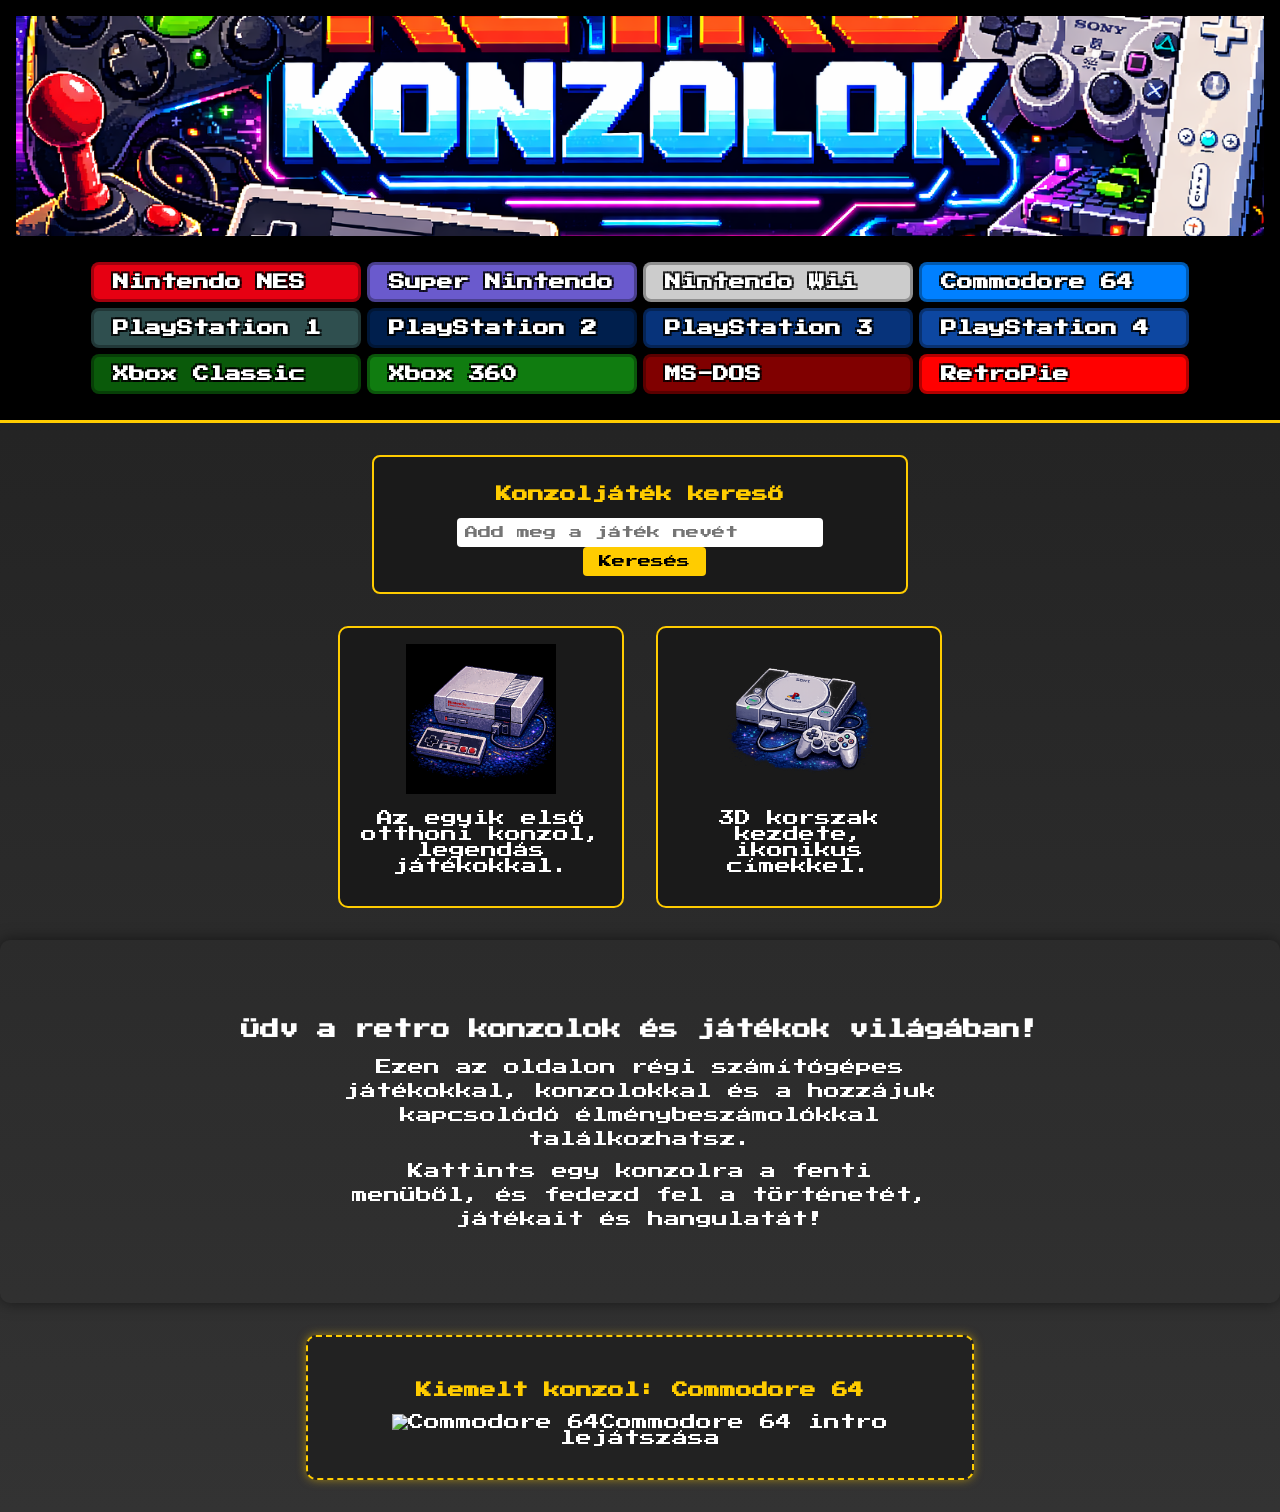
==== index.html @ d12db38b "Update index.html" ====
<!DOCTYPE html>
<html lang="hu">
<head>
  <meta charset="UTF-8">
  <meta name="viewport" content="width=device-width, initial-scale=1.0">
  <title>Retro Konzolok – Főoldal</title>
  <link rel="stylesheet" href="style.css">
  


  <!-- Retro pixel betűtípus -->
  <link href="https://fonts.googleapis.com/css2?family=Press+Start+2P&display=swap" rel="stylesheet">
</head>
<body>
 
<header> 
	<div class="hero-logo"> 
		<img src="images/retro-logo3.png" alt="Retro Konzolok"> 
	</div>
	<nav>
		<ul> 
			<li><a class="nes" href="nes.html">Nintendo NES</a></li>
			<li><a class="snes" href="snes.html">Super Nintendo</a></li>
			<li><a class="wii" href="wii.html">Nintendo Wii</a></li>
			<li><a class="c64" href="c64.html">Commodore 64</a></li>
			<li><a class="ps1" href="ps1.html">PlayStation 1</a></li>
			<li><a class="ps2" href="ps2.html">PlayStation 2</a></li>
			<li><a class="ps3" href="ps3.html">PlayStation 3</a></li>
			<li><a class="ps4" href="ps4.html">PlayStation 4</a></li>
			<li><a class="xbox" href="xbox.html">Xbox Classic</a></li>
			<li><a class="xbox360" href="xbox360.html">Xbox 360</a></li>
			<li><a class="dos" href="dos.html">MS-DOS</a></li>
			<li><a class="retropie" href="retropie.html">RetroPie</a></li>
		</ul>
	</nav> 
</header>

  <main>
	<section class="search-section">
		<h2>Konzoljáték kereső</h2>
		<input type="text" id="consoleSearch" placeholder="Add meg a játék nevét">
		<button onclick="searchConsole()">Keresés</button>
	</section>
	
<section class="console-cards">
  <div class="card">
    <img src="images/nes-card.png" alt="NES">

    <p>Az egyik első otthoni konzol, legendás játékokkal.</p>
  </div>
  <div class="card">
    <img src="images/ps1-card.png" alt="Playstation 1">
    <p>3D korszak kezdete, ikonikus címekkel.</p>
  </div>
</section>


    <section class="hero">
      <h2>Üdv a retro konzolok és játékok világában!</h2>
      <p>Ezen az oldalon régi számítógépes játékokkal, konzolokkal és a hozzájuk kapcsolódó élménybeszámolókkal találkozhatsz.</p>
      <p>Kattints egy konzolra a fenti menüből, és fedezd fel a történetét, játékait és hangulatát!</p>
    </section>
	<section class="featured-console">
  <h2>Kiemelt konzol: Commodore 64</h2>
  <img src="images/c64-card.png" alt="Commodore 64" class="featuredmítógépe volt, amely rengeteg klasszikus játékot hozott el nekünk.</p>

  </main>

  <footer>
    <p>&copy; 2025 Retro Konzolok | Készítette: HuSkizo</p>
  </footer>

<audio autoplay loop>
  <source src="audio/retro-theme.mp3" type="audio/mpeg">Commodore 64 intro lejátszása

</audio>


  <script src="script.js"></script>
</body>
</html>
---- style.css ----
/* Alap stílus */
body {
  font-family: 'Press Start 2P', monospace, sans-serif;
  background: linear-gradient(180deg, #1e1e1e, #333);
  color: #fff;
  margin: 0;
  padding: 0;
  text-align: center;
}

header {
  background: #000;
  padding: 1rem;
  border-bottom: 3px solid #ffcc00;
}

header h1 {
  margin: 0;
  color: #ffcc00;
  font-size: 1.2rem;
}

.header-container {
  display: flex;
  align-items: center;
  justify-content: space-between;
  flex-wrap: wrap;
}

.hero-logo { width: 100%; 
            height: 220px; /* a banner magassága */ 
            overflow: hidden; /* levágja a fekete keretet */
           }

.hero-logo img 
      {  width: 100%;
         height: 100%;
         object-fit: cover; /* kitölti a teret */ 
         object-position: center; 
         display: block;
      }


 nav ul {
  list-style: none;
  padding: 10px;
  margin: 1rem auto 0;
  display: flex;
  flex-wrap: wrap;
  justify-content: center;
  gap: 6px;
  max-width: 1840px;
}

nav a {
  color: #fff;
  text-decoration: none;
  padding: 0.6rem 1.2rem;
  border-radius: 8px;
  transition: 0.3s;
  display: flex;
  align-items: center;
  justify-content: flex-start;
  width: 270px; /*megnövelt szélesség*/ 
  height: 40px ;
  box-sizing: border-box;
  border: 3px solid rgba(0, 0, 0, 0.3); 
  color: #fff;
  font-weight: bold;
  text-shadow:
    -2px -2px 0 rgba(0, 0, 0, 0.8),
     2px -2px 0 rgba(0, 0, 0, 0.8),
    -2px  2px 0 rgba(0, 0, 0, 0.8),
     2px  2px 0 rgba(0, 0, 0, 0.8);
  
} */

.menu-icon {
  width: 40px;
  height: 40px;
  margin-right: 8px;
}

/* Konzolonként más szín */
nav a.nes { background: #e60012; }
nav a.snes { background: #6a5acd; }
nav a.c64 { background: #0080ff; }
nav a.ps1 { background: #2f4f4f; }
nav a.ps2 { background: #001f4d; }
nav a.ps3 { background: #07337a; }
nav a.ps4 { background: #0d47a1; }
nav a.xbox360 { background: #107c10; }
nav a.xbox { background: #0a5a0a; }
nav a.wii { background: #cccccc; color: #fff; }
nav a.dos { background: #800000; }
nav a.retropie { background: #ff0000; }

nav a:hover {
  transform: scale(1.1);
  box-shadow: 0 0 10px #ffcc00;
}

/* Hero rész */
.hero {
  background: url("https://via.placeholder.com/1200x400?text=Retro+Konzolok") no-repeat center/cover;
  padding: 4rem 2rem;
  margin: 2rem 0;
  border-radius: 10px;
  box-shadow: 0 0 15px rgba(0,0,0,0.5);
}

.hero h2 {
  font-size: 1.2rem;
  margin-bottom: 1rem;
}

.hero p {
  max-width: 600px;
  margin: 0.5rem auto;
  line-height: 1.5;
}

footer {
  background: #111;
  padding: 1rem;
  margin-top: 2rem;
  font-size: 0.8rem;
}

/* Kiemelt konzol szekció */
.featured-console {
  background: #222;
  border: 2px dashed #ffcc00;
  padding: 2rem;
  margin: 2rem auto;
  max-width: 600px;
  border-radius: 10px;
  box-shadow: 0 0 10px rgba(255, 204, 0, 0.5);
}

.featured-console h2 {
  color: #ffcc00;
  font-size: 1rem;
  margin-bottom: 1rem;
}

.featured-console p {
  font-size: 0.8rem;
  line-height: 1.4;
}

/* Kereső szekció */
.search-section {
  margin: 2rem auto;
  padding: 1rem;
  max-width: 500px;
  background: #1a1a1a;
  border: 2px solid #ffcc00;
  border-radius: 8px;
}

.search-section h2 {
  font-size: 1rem;
  margin-bottom: 1rem;
  color: #ffcc00;
}

.search-section input[type="text"] {
  padding: 0.5rem;
  width: 70%;
  border: none;
  border-radius: 4px;
  font-family: 'Press Start 2P', monospace;
}

.search-section button {
  padding: 0.5rem 1rem;
  margin-left: 0.5rem;
  background: #ffcc00;
  color: #000;
  border: none;
  border-radius: 4px;
  cursor: pointer;
  font-family: 'Press Start 2P', monospace;
}

.search-section button:hover {
  background: #fff;
  color: #000;
}

/* Audio elrejtése */
audio {
  display: none;
}

.console-cards {
  display: flex;
  flex-wrap: wrap;
  justify-content: center;
  gap: 2rem;
  margin: 2rem auto;
  max-width: 1400px;
  height: auto;
}
.console-cards img{
  widht: 150px;
  height: 150px;
}
.card {
  background: #1a1a1a;
  border: 2px solid #ffcc00;
  border-radius: 10px;
  padding: 1rem;
  width: 250px;
  box-shadow: 0 0 10px r
}
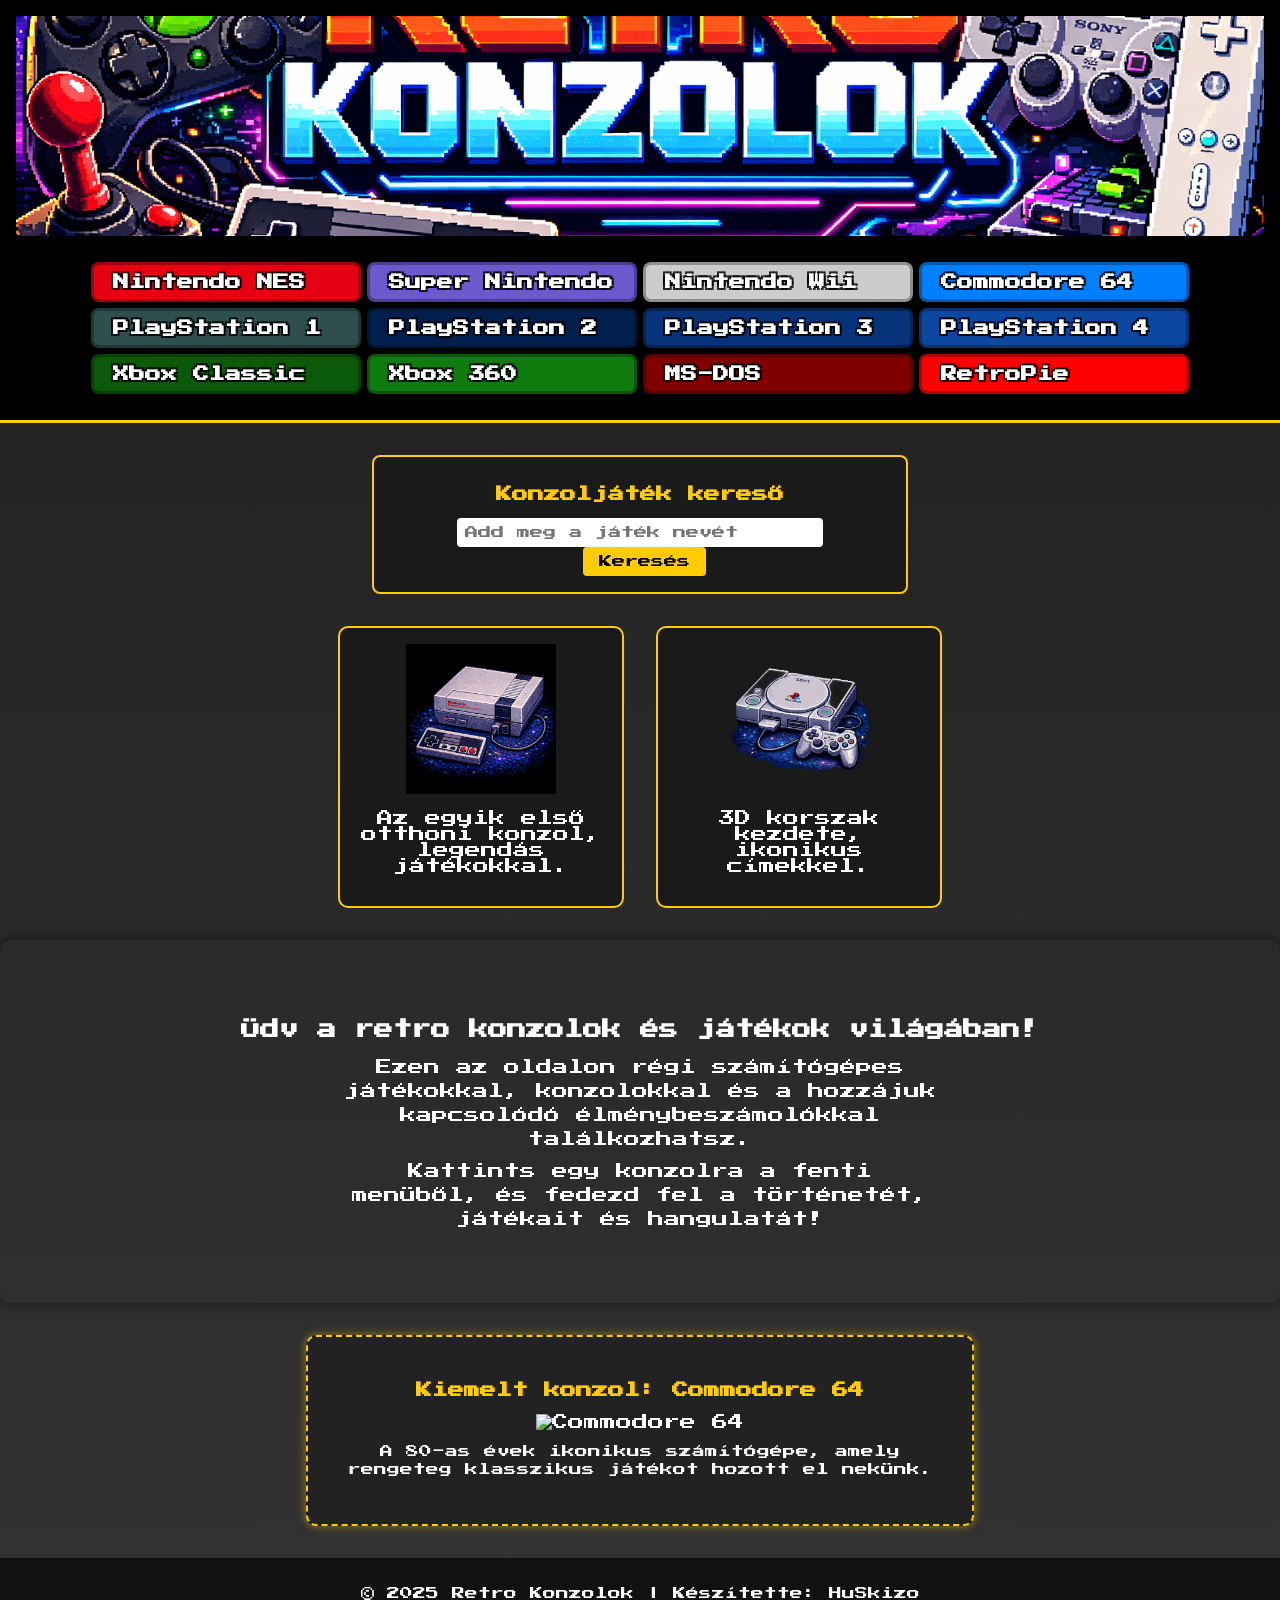
==== commit b474ce40: "Update index.html" ====
--- a/index.html
+++ b/index.html
@@ -63,7 +63,7 @@
     </section>
 	<section class="featured-console">
   <h2>Kiemelt konzol: Commodore 64</h2>
-  <img src="images/c64-card.png" alt="Commodore 64" class="featuredmítógépe volt, amely rengeteg klasszikus játékot hozott el nekünk.</p>
+  <img src="images/c64-card.png" alt="Commodore 64" class="featured"> <p>A 80-as évek ikonikus számítógépe, amely rengeteg klasszikus játékot hozott el nekünk.</p>
 
   </main>
 
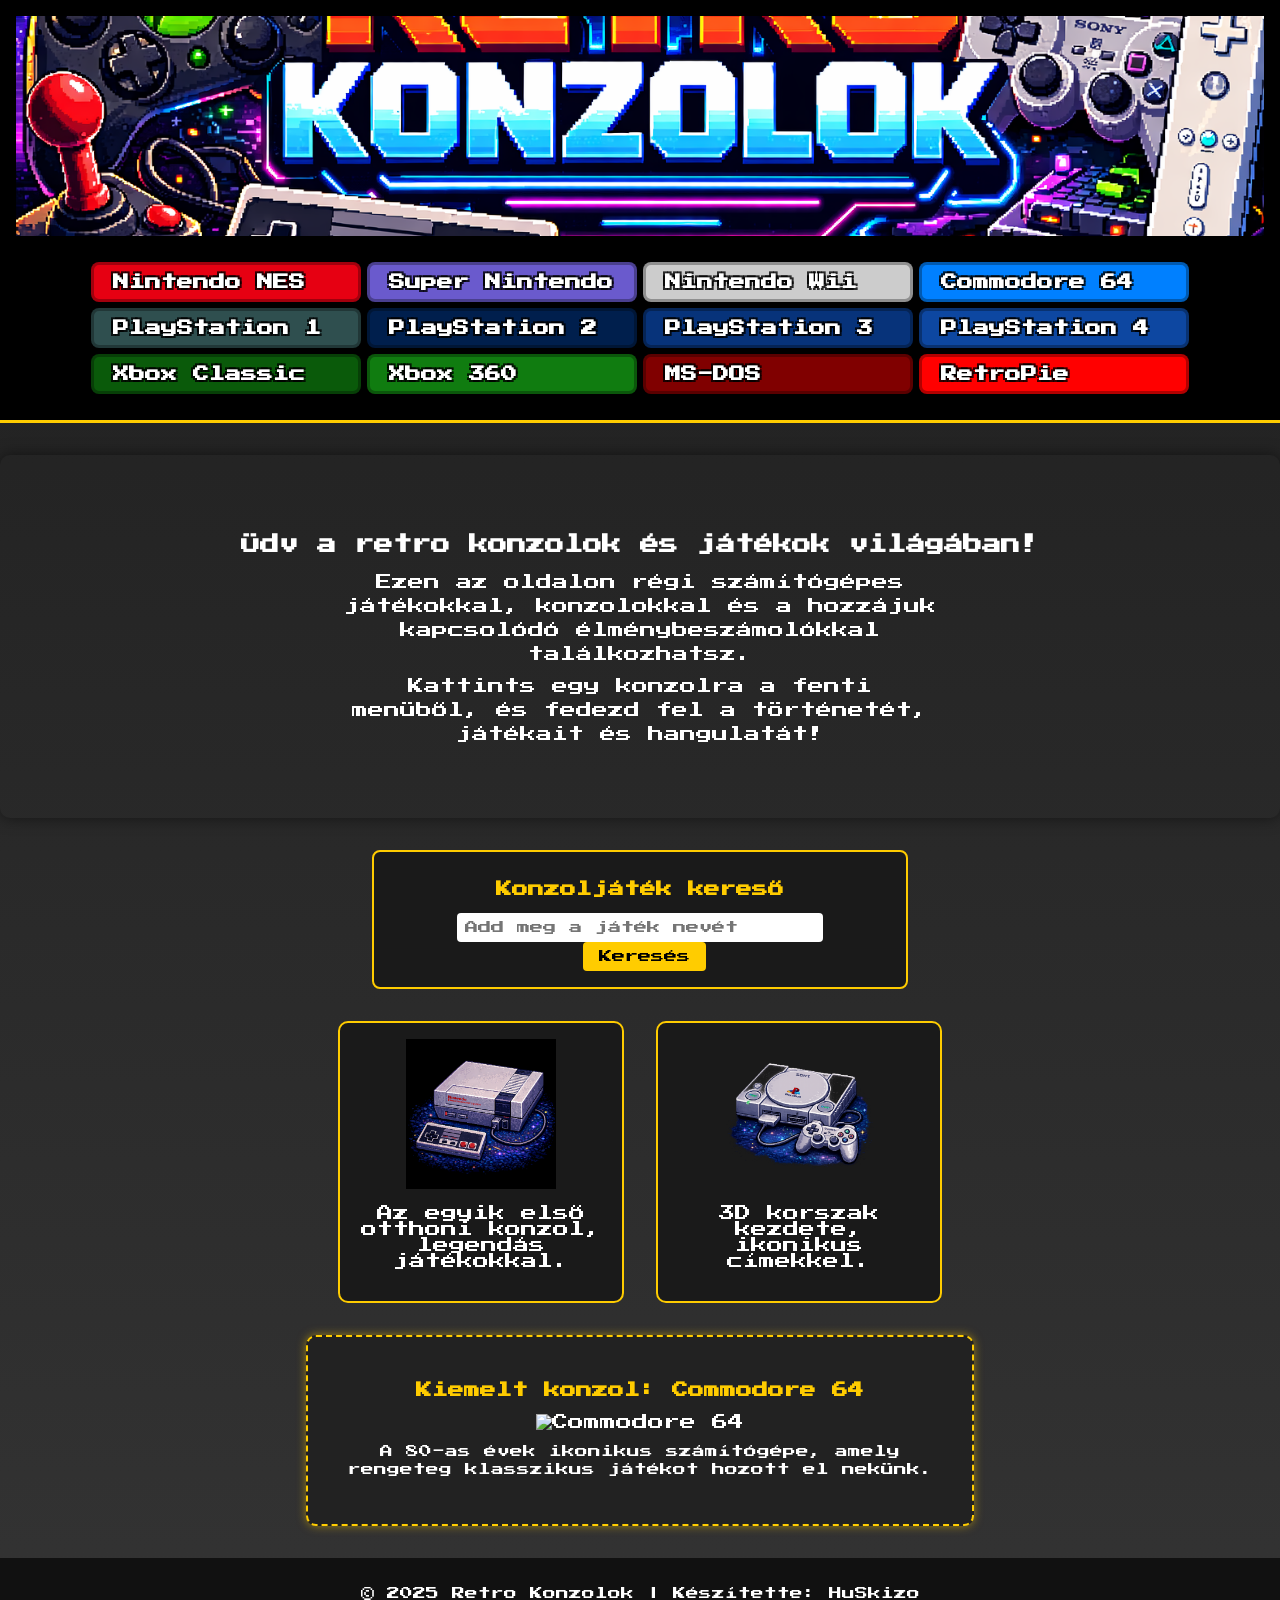
==== commit fc84ba96: "Update index.html" ====
--- a/index.html
+++ b/index.html
@@ -37,39 +37,39 @@
 </header>
 
   <main>
+	<section class="hero">
+      <h2>Üdv a retro konzolok és játékok világában!</h2>
+      <p>Ezen az oldalon régi számítógépes játékokkal, konzolokkal és a hozzájuk kapcsolódó élménybeszámolókkal találkozhatsz.</p>
+      <p>Kattints egy konzolra a fenti menüből, és fedezd fel a történetét, játékait és hangulatát!</p>
+    </section> 
+	
 	<section class="search-section">
 		<h2>Konzoljáték kereső</h2>
 		<input type="text" id="consoleSearch" placeholder="Add meg a játék nevét">
 		<button onclick="searchConsole()">Keresés</button>
 	</section>
 	
-<section class="console-cards">
-  <div class="card">
-    <img src="images/nes-card.png" alt="NES">
+	<section class="console-cards">
+  		<div class="card">
+    		<img src="images/nes-card.png" alt="NES">
+    		<p>Az egyik első otthoni konzol, legendás játékokkal.</p>
+  		</div>
+  		<div class="card">
+    		<img src="images/ps1-card.png" alt="Playstation 1">
+    		<p>3D korszak kezdete, ikonikus címekkel.</p>
+  		</div>
+	</section>
 
-    <p>Az egyik első otthoni konzol, legendás játékokkal.</p>
-  </div>
-  <div class="card">
-    <img src="images/ps1-card.png" alt="Playstation 1">
-    <p>3D korszak kezdete, ikonikus címekkel.</p>
-  </div>
-</section>
-
-
-    <section class="hero">
-      <h2>Üdv a retro konzolok és játékok világában!</h2>
-      <p>Ezen az oldalon régi számítógépes játékokkal, konzolokkal és a hozzájuk kapcsolódó élménybeszámolókkal találkozhatsz.</p>
-      <p>Kattints egy konzolra a fenti menüből, és fedezd fel a történetét, játékait és hangulatát!</p>
-    </section>
 	<section class="featured-console">
-  <h2>Kiemelt konzol: Commodore 64</h2>
-  <img src="images/c64-card.png" alt="Commodore 64" class="featured"> <p>A 80-as évek ikonikus számítógépe, amely rengeteg klasszikus játékot hozott el nekünk.</p>
-
+  		<h2>Kiemelt konzol: Commodore 64</h2>
+  		<img src="images/c64-card.png" alt="Commodore 64">
+		<p>A 80-as évek ikonikus számítógépe, amely rengeteg klasszikus játékot hozott el nekünk.</p>
+	</section>
   </main>
 
-  <footer>
-    <p>&copy; 2025 Retro Konzolok | Készítette: HuSkizo</p>
-  </footer>
+	<footer>
+    	<p>&copy; 2025 Retro Konzolok | Készítette: HuSkizo</p>
+  	</footer>
 
 <audio autoplay loop>
   <source src="audio/retro-theme.mp3" type="audio/mpeg">Commodore 64 intro lejátszása
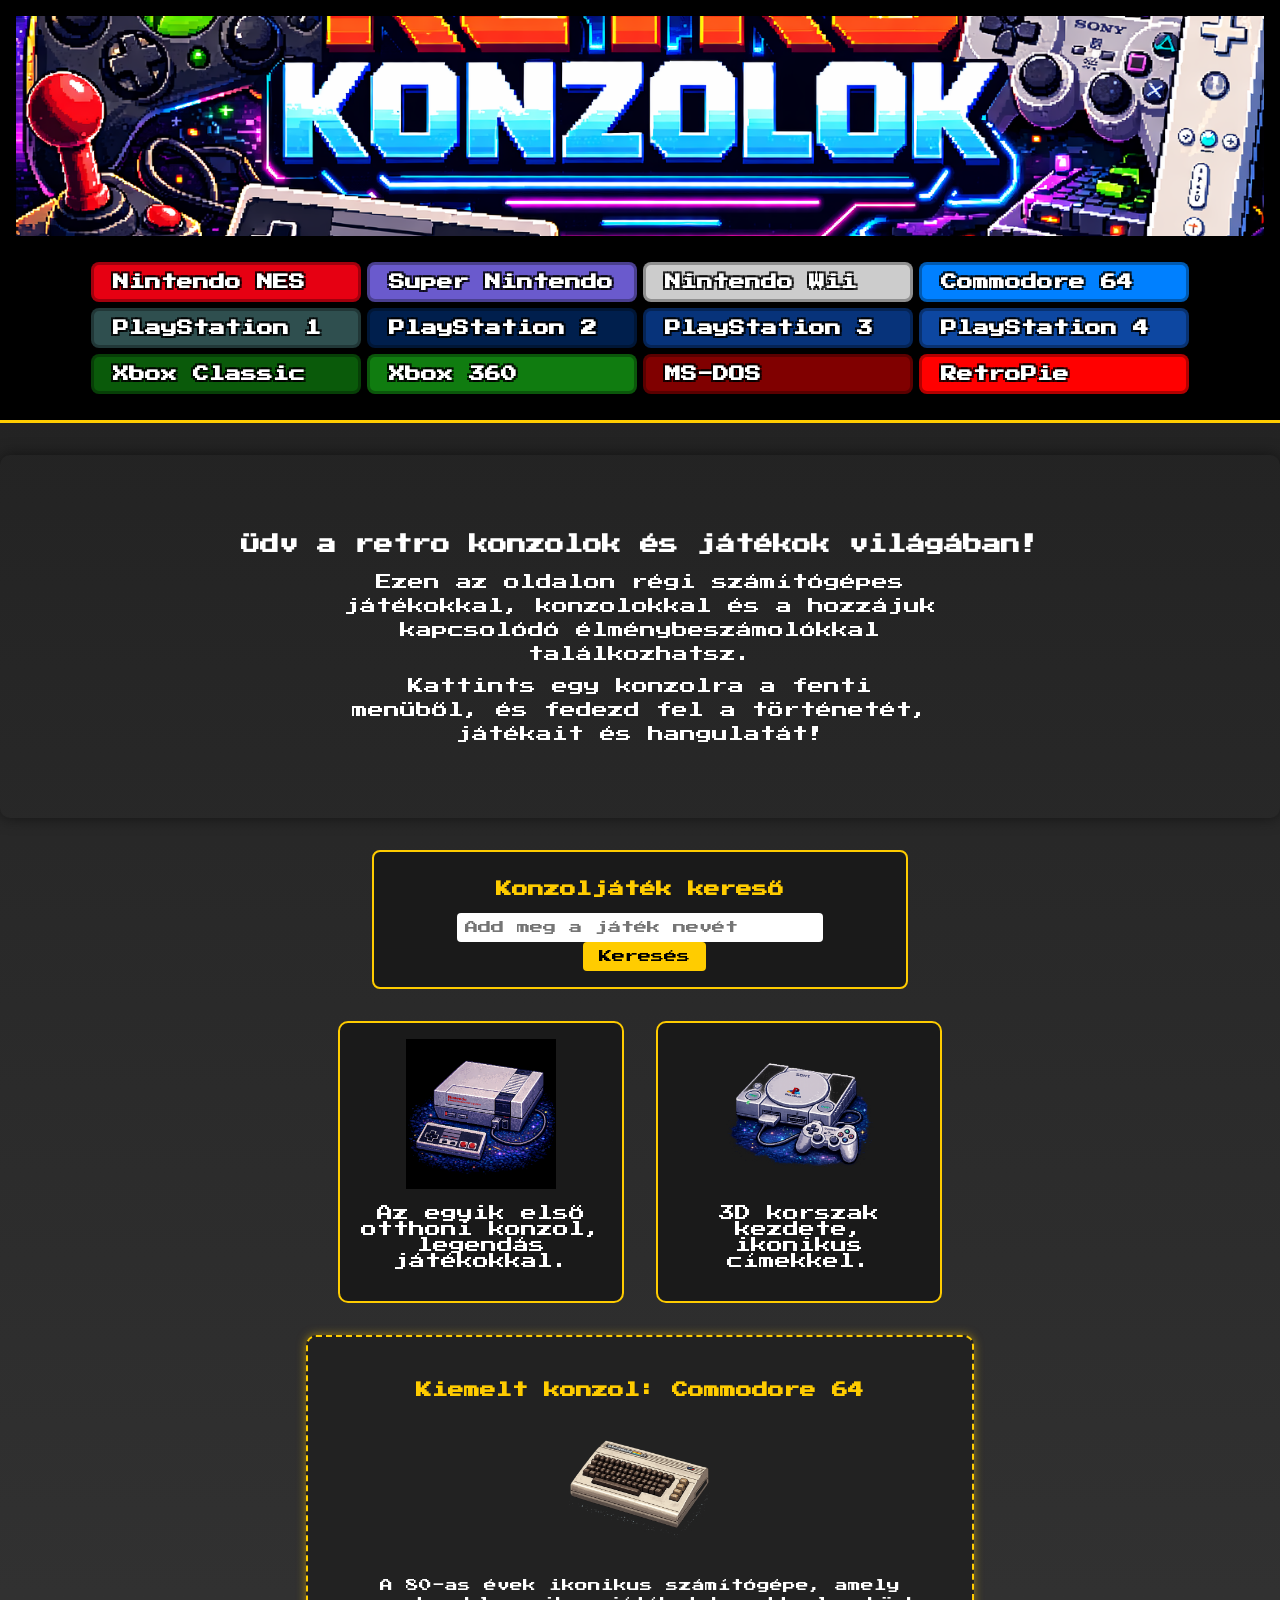
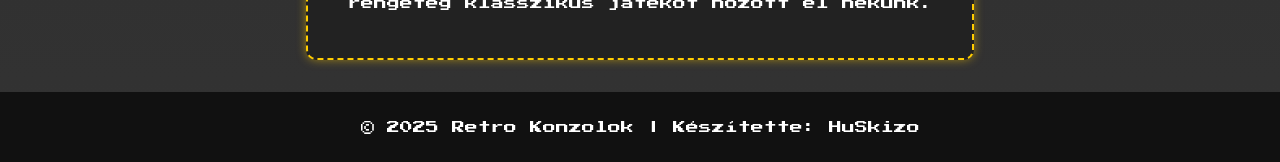
==== commit c77ad7b3: "Update index.html" ====
--- a/index.html
+++ b/index.html
@@ -62,7 +62,7 @@
 
 	<section class="featured-console">
   		<h2>Kiemelt konzol: Commodore 64</h2>
-  		<img src="images/c64-card.png" alt="Commodore 64">
+  		<img src="images/C64_2-card.png" alt="Commodore 64">
 		<p>A 80-as évek ikonikus számítógépe, amely rengeteg klasszikus játékot hozott el nekünk.</p>
 	</section>
   </main>
--- a/style.css
+++ b/style.css
@@ -148,6 +148,10 @@
   font-size: 0.8rem;
   line-height: 1.4;
 }
+.featured-console img{
+  widht: 150px;
+  height: 150px;
+}
 
 /* Kereső szekció */
 .search-section {
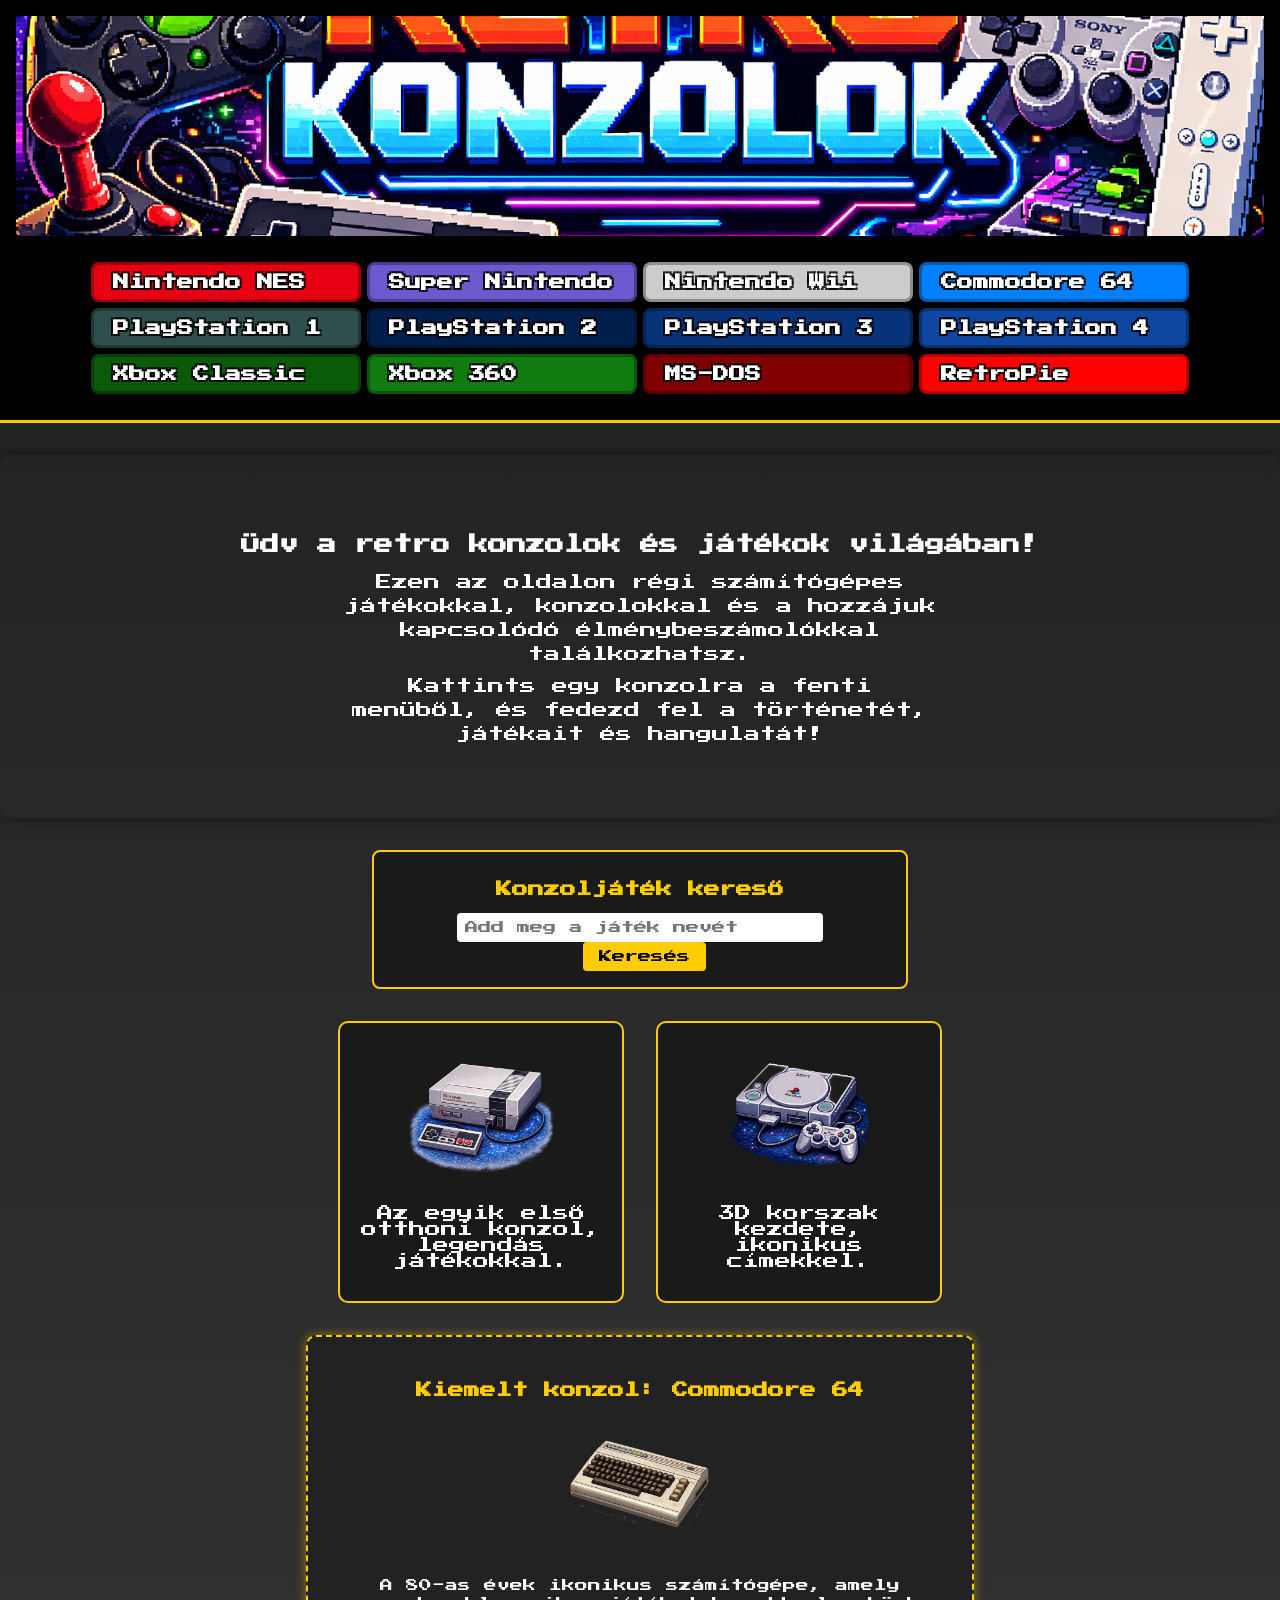
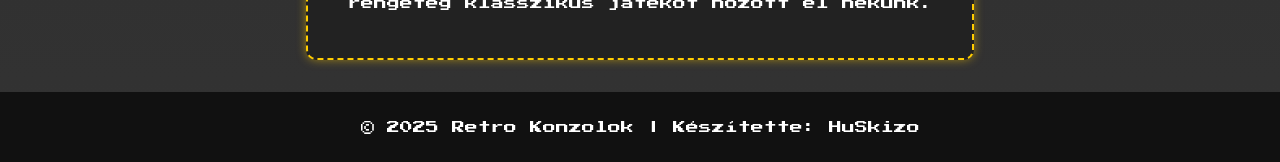
==== commit 3bf9a51c: "Update index.html" ====
--- a/index.html
+++ b/index.html
@@ -51,7 +51,7 @@
 	
 	<section class="console-cards">
   		<div class="card">
-    		<img src="images/nes-card.png" alt="NES">
+    		<img src="images/NES2-card.png" alt="NES">
     		<p>Az egyik első otthoni konzol, legendás játékokkal.</p>
   		</div>
   		<div class="card">
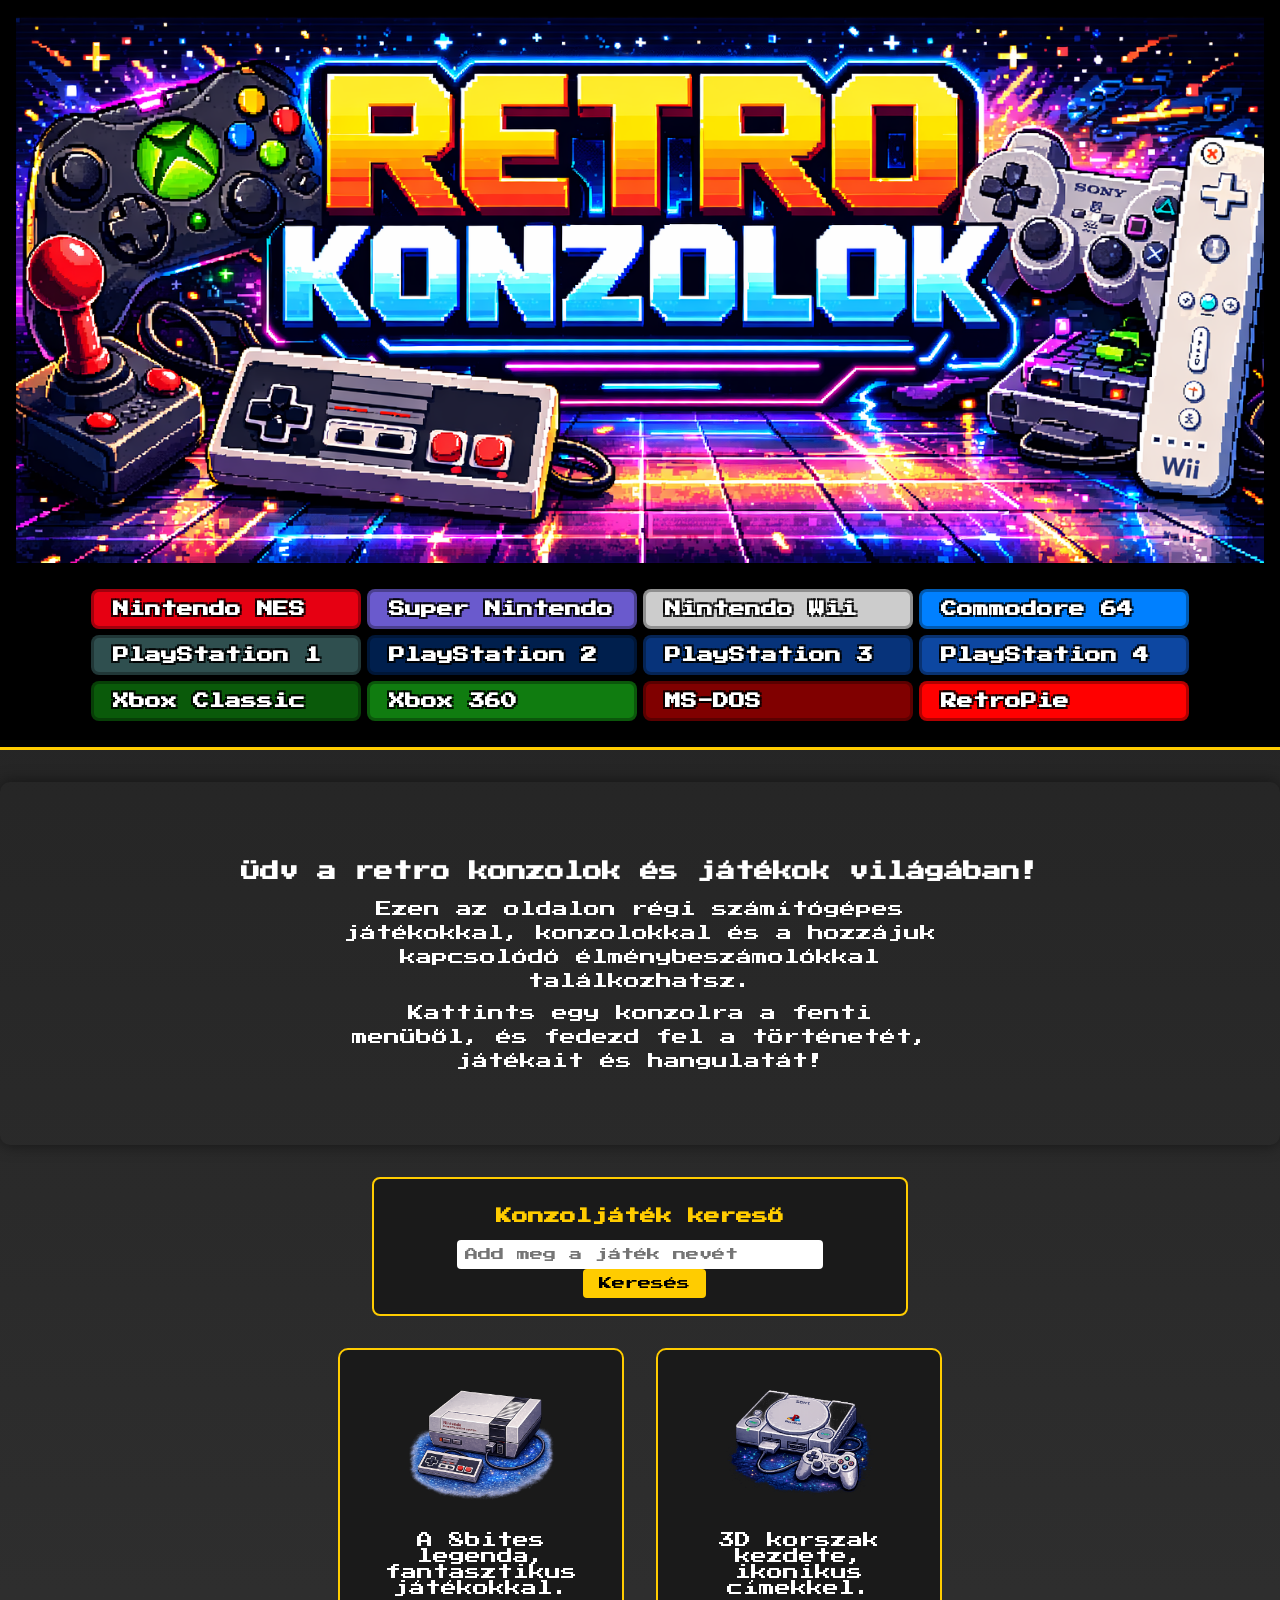
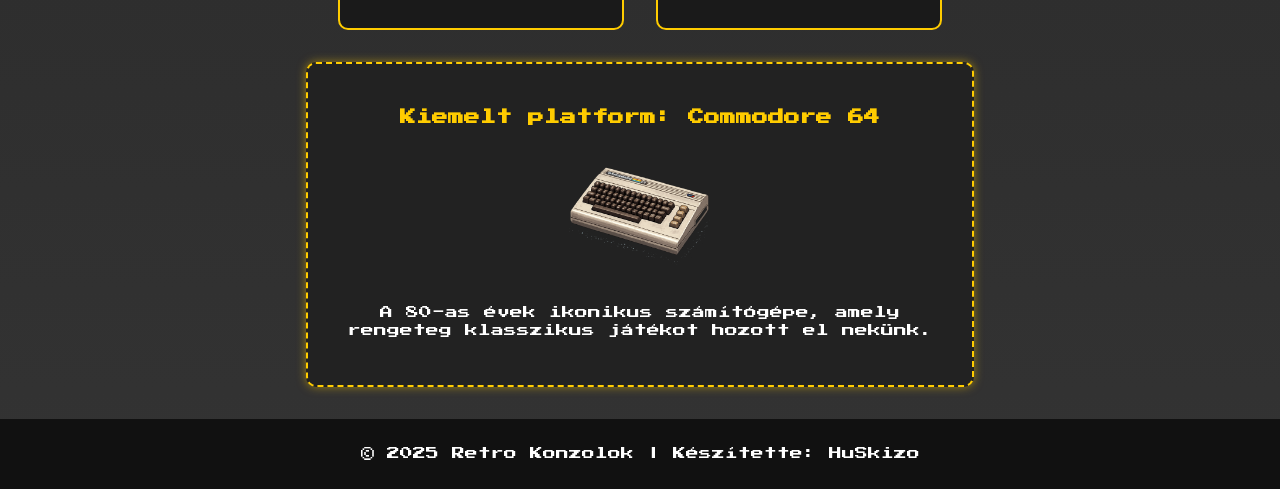
==== commit 83bcc437: "Refactor HTML structure and content updates" ====
--- a/index.html
+++ b/index.html
@@ -52,7 +52,7 @@
 	<section class="console-cards">
   		<div class="card">
     		<img src="images/NES2-card.png" alt="NES">
-    		<p>Az egyik első otthoni konzol, legendás játékokkal.</p>
+    		<p>A 8bites legenda, fantasztikus játékokkal.</p>
   		</div>
   		<div class="card">
     		<img src="images/ps1-card.png" alt="Playstation 1">
@@ -61,7 +61,7 @@
 	</section>
 
 	<section class="featured-console">
-  		<h2>Kiemelt konzol: Commodore 64</h2>
+  		<h2>Kiemelt platform: Commodore 64</h2>
   		<img src="images/C64_2-card.png" alt="Commodore 64">
 		<p>A 80-as évek ikonikus számítógépe, amely rengeteg klasszikus játékot hozott el nekünk.</p>
 	</section>
--- a/style.css
+++ b/style.css
@@ -27,9 +27,9 @@
   flex-wrap: wrap;
 }
 
-.hero-logo { width: 100%; 
-            height: 220px; /* a banner magassága */ 
-            overflow: hidden; /* levágja a fekete keretet */
+.hero-logo {width: 100%; 
+            height: auto;  
+            overflow: hidden;
            }
 
 .hero-logo img 
